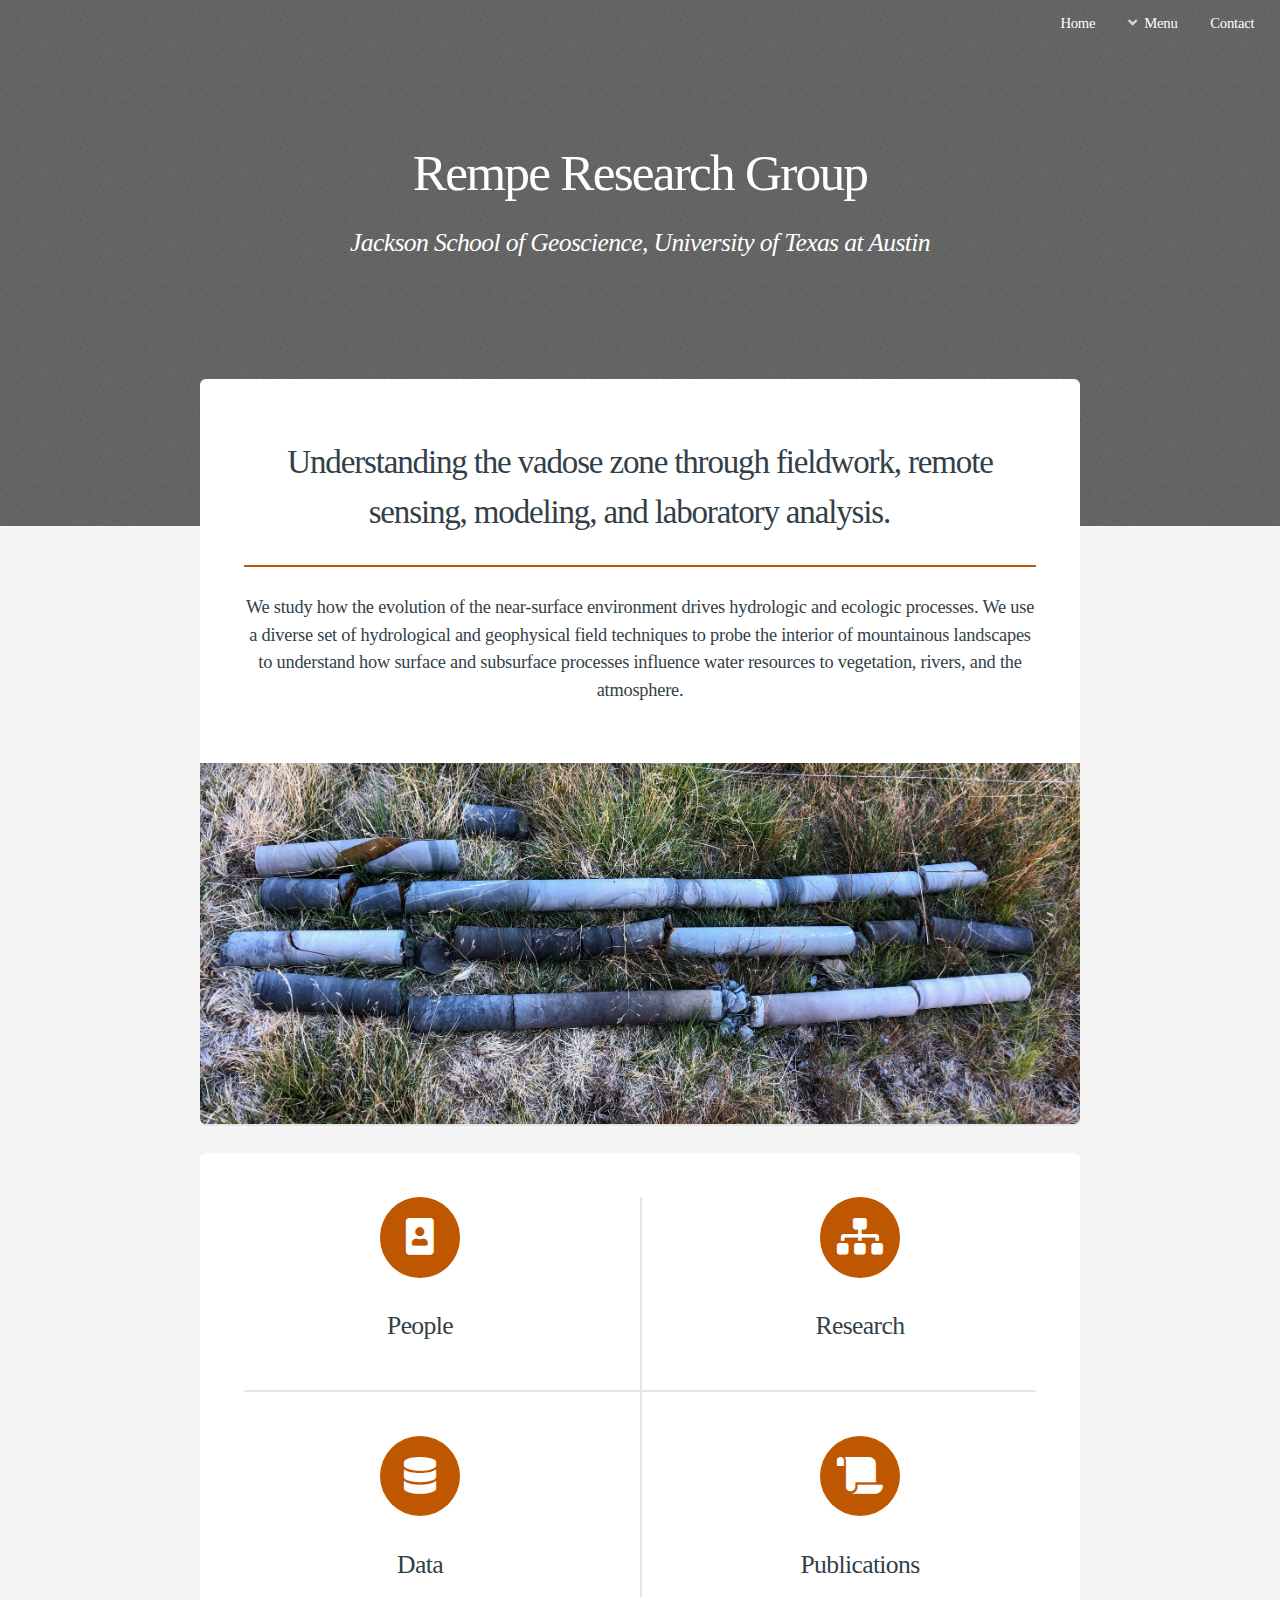
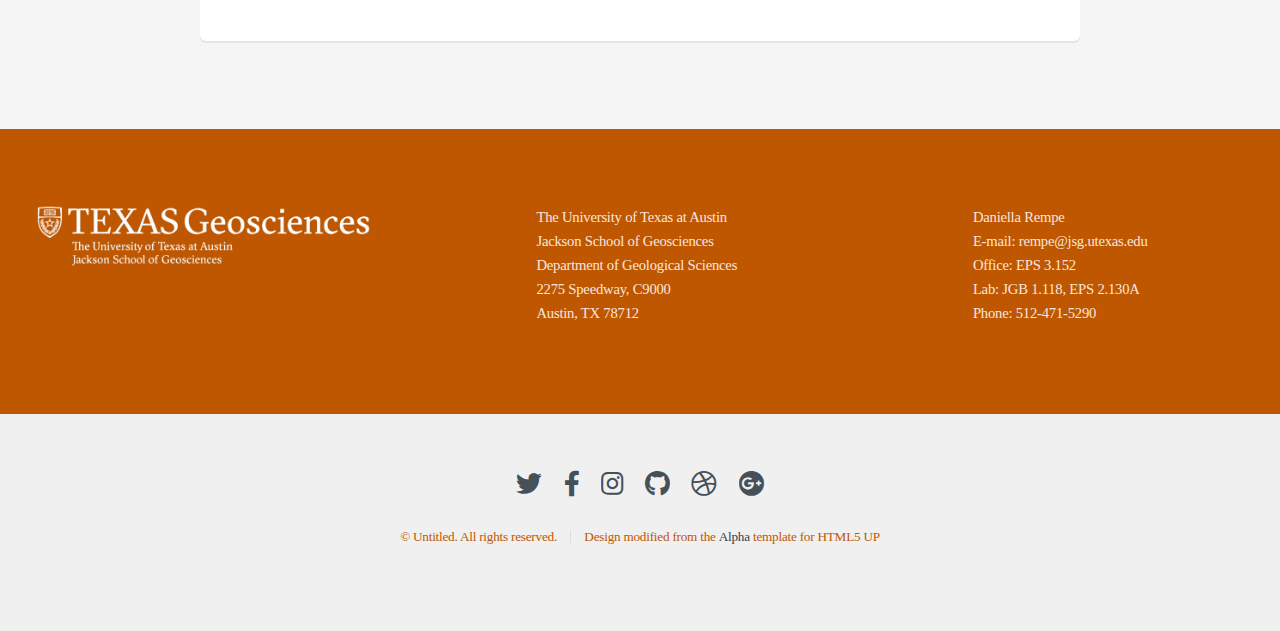
==== index.html @ 33514d08 "clean index page" ====
<!DOCTYPE HTML>
<!--
	Alpha by HTML5 UP
	html5up.net | @ajlkn
	Free for personal and commercial use under the CCA 3.0 license (html5up.net/license)
-->
<html>
	<head>
		<title>Rempe Research Group</title>
		<meta charset="utf-8" />
		<meta name="viewport" content="width=device-width, initial-scale=1, user-scalable=no" />
		<link rel="stylesheet" href="assets/css/main.css" />
		<link rel="icon" type="image/png" href="images/favicon-96x96.png" sizes="96x96">
	</head>
	<body class="landing is-preload">
		<div id="page-wrapper">

			<!-- Header -->
				<header id="header" class="alt">
					<h1><img src = "images/longhorn_Silhouette.svg"/></h1>
					<nav id="nav">
						<ul>
							<li><a href="index.html">Home</a></li>
							<li>
								<a href="#" class="icon solid fa-angle-down">Menu</a>
								<ul>
									<li><a href="people.html">People</a></li>
									<li><a href="publications.html">Publications</a></li>
									<li><a href="elements.html">Data</a></li>
									<li>
										<a href="research.html">Projects</a>
										<ul>
											<li><a href="#">Rock Moisture & Plants</a></li>
											<li><a href="#">CZ Depth</a></li>
											<li><a href="#">Fractured Rock Transport</a></li>
											<li><a href="#">Geophysical Weathering</a></li>
										</ul>
									</li>
								</ul>
							</li>
							<li><a href="#Contact">Contact</a></li>
						</ul>
					</nav>
				</header>

			<!-- Banner -->
				<section id="banner">
					<header>
					<h2>Rempe Research Group</h2>
					<h3><em>Jackson School of Geoscience, University of Texas at Austin </em></h3>
                    </header>
				</section>

			<!-- Main -->
				<section id="main" class="container">

					<section class="box special">
						<header class="major">
							<h2>Understanding the vadose zone through fieldwork, remote sensing, modeling, and laboratory analysis.&nbsp; &nbsp;
							</h2>
							<p>We study how the evolution of the near-surface environment drives hydrologic and ecologic processes. We use a diverse set of hydrological and geophysical field techniques to probe the interior of mountainous landscapes to understand how surface and subsurface processes influence water resources to vegetation, rivers, and the atmosphere.</p>
						</header>
						<span class="image featured"><img src="images/cores.jpeg" alt="" /></span>
					</section>

					<section class="box special features">
						<div class="features-row">
							<section>
								<a href="people.html" class="icon solid major fa-portrait accent2" ><span class="label"></span></a>
								<h3><a  href="people.html">People</a></h3>
							<!-- <p>Click here to find out more about the researchers and students, past and present, who make the Rempe Group what it is.</p> -->
							</section>
							<section>
								<a href="research.html" class="icon solid major fa-sitemap accent2"><span class="label"></span></a>
							  <h3><a href="research.html">Research</a></h3>
								<!-- <p>The Rempe research group focuses on hydrologic processes in the shallow subsurface and 
									their influence on ecology and landscape evolution at a variety of time scales.</p> -->
							</section>
						</div>
					
						
						<div class="features-row">
							<section>
								<a href="" class="icon solid major fa-database accent2"><span class="label"></span></a>
								<h3><a href="">Data</a></h3>
								<p></p>
							</section>
							<section>
								<a href="publications.html" class="icon solid major fa-scroll accent2"><span class="label"></span></a>
								<h3><a href="publications.html">Publications</a></h3>
								<p></p>
							</section>
						</div>
						<!-- 
						<div class="features-row">
							<section>
								<a href="" class="icon solid major fa-ruler accent8"><span class="label"></span></a>
								<h3><a href="">Instruments & Methods</a></h3>
								<p></p>
							</section>
							<section>
								<a href="people.html" class="icon solid major fa-mountain accent8"><span class="label"></span></a>
								<h3><a href="">Field Sites</a></h3>
								<p></p>
							</section>
						</div>
						-->
					</section>


				</section>

			<!-- CTA -->
				<section id="cta"><a name="Contact"></a>
					<div class="row">
						<div class="col-4 col-12-mobilep">
							<span class="image fit"><img src="images/UT_JS_logo.png" alt=""/></span>
						</div>
						<div class="col-4 col-12-mobilep">
							<br>
							<p style="text-align: left; margin-left: 100px">The University of Texas at Austin<br>
								Jackson School of Geosciences<br>
								Department of Geological Sciences <br>
								2275 Speedway, C9000<br>
								Austin, TX 78712</p>
						</div>
						<div class="col-4 col-12-mobilep">
							<br>
							<p style="text-align: left; margin-left: 100px">Daniella Rempe <br>
								E-mail: rempe@jsg.utexas.edu <br>
								Office: EPS 3.152 <br>
								Lab: JGB 1.118, EPS 2.130A <br>
								Phone: 512-471-5290</p>
						</div>
					</div>
				</section>

			<!-- Footer -->
				<footer id="footer">
					<ul class="icons">
						<li><a href="#" class="icon brands fa-twitter"><span class="label">Twitter</span></a></li>
						<li><a href="#" class="icon brands fa-facebook-f"><span class="label">Facebook</span></a></li>
						<li><a href="#" class="icon brands fa-instagram"><span class="label">Instagram</span></a></li>
						<li><a href="https://github.com/water-we-doing" class="icon brands fa-github"><span class="label">Github</span></a></li>
						<li><a href="#" class="icon brands fa-dribbble"><span class="label">Dribbble</span></a></li>
						<li><a href="#" class="icon brands fa-google-plus"><span class="label">Google+</span></a></li>
					</ul>
					<ul class="copyright">
						<li>&copy; Untitled. All rights reserved.</li><li>Design modified from the <strong>Alpha</strong> template for <a href="http://html5up.net">HTML5 UP</a></li>
					</ul>
				</footer>

		</div>

		<!-- Scripts -->
			<script src="assets/js/jquery.min.js"></script>
			<script src="assets/js/jquery.dropotron.min.js"></script>
			<script src="assets/js/jquery.scrollex.min.js"></script>
			<script src="assets/js/browser.min.js"></script>
			<script src="assets/js/breakpoints.min.js"></script>
			<script src="assets/js/util.js"></script>
			<script src="assets/js/main.js"></script>

	</body>
</html>
---- assets/css/main.css ----
@import url("fontawesome-all.min.css");
@import url("https://fonts.googleapis.com/css?family=Source+Sans+Pro:300,400,300italic,400italic");

/*
	Alpha by HTML5 UP
	html5up.net | @ajlkn
	Free for personal and commercial use under the CCA 3.0 license (html5up.net/license)
*/

/* Reset */

/* Based on meyerweb.com/eric/tools/css/reset (v2.0 | 20110126 | License: public domain) */

	html, body, div, span, applet, object,
	iframe, h1, h2, h3, h4, h5, h6, p, blockquote,
	pre, a, abbr, acronym, address, big, cite,
	code, del, dfn, em, img, ins, kbd, q, s, samp,
	small, strike, strong, sub, sup, tt, var, b,
	u, i, center, dl, dt, dd, ol, ul, li, fieldset,
	form, label, legend, table, caption, tbody,
	tfoot, thead, tr, th, td, article, aside,
	canvas, details, embed, figure, figcaption,
	footer, header, hgroup, menu, nav, output, ruby,
	section, summary, time, mark, audio, video {
		margin: 0;
		padding: 0;
		border: 0;
		font-size: 100%;
		font: inherit;
		vertical-align: baseline;
	}

	article, aside, details, figcaption, figure,
	footer, header, hgroup, menu, nav, section {
		display: block;
	}

	body {
		line-height: 1;
	}

	ol, ul {
		list-style: none;
	}

	blockquote, q {
		quotes: none;
	}

		blockquote:before, blockquote:after, q:before, q:after {
			content: '';
			content: none;
		}

	table {
		border-collapse: collapse;
		border-spacing: 0;
	}

	body {
		-webkit-text-size-adjust: none;
	}

	mark {
		background-color: transparent;
		color: inherit;
	}

	input::-moz-focus-inner {
		border: 0;
		padding: 0;
	}

	input, select, textarea {
		-moz-appearance: none;
		-webkit-appearance: none;
		-ms-appearance: none;
		appearance: none;
	}

/* Basic */

	@-ms-viewport {
		width: device-width;
	}

	body {
		-ms-overflow-style: scrollbar;
	}

	@media screen and (max-width: 480px) {

		html, body {
			min-width: 320px;
		}

	}

	html {
		box-sizing: border-box;
	}

	*, *:before, *:after {
		box-sizing: inherit;
	}

	body {
		background: #f5f5f5;
	}

	body, input, select, textarea {
		color: #333f48;
		font-family: 'CharisSIL R';
		font-size: 16pt;
		font-weight: 300;
		line-height: 1.65em;
		letter-spacing: -0.015em;
	}

	a {
		-moz-transition: color 0.2s ease-in-out, border-bottom-color 0.2s ease-in-out;
		-webkit-transition: color 0.2s ease-in-out, border-bottom-color 0.2s ease-in-out;
		-ms-transition: color 0.2s ease-in-out, border-bottom-color 0.2s ease-in-out;
		transition: color 0.2s ease-in-out, border-bottom-color 0.2s ease-in-out;
		color: #BF5700;
		text-decoration: none;
	}

		a:hover {
			border-bottom-color: transparent;
		}

	strong, b {
		color: #333f48;
		font-weight: 400;
	}

	em, i {
		font-style: italic;
	}

	p {
		margin: 0 0 2em 0;
	}
		p

	h1, h2, h3, h4, h5, h6 {
		color: #333f48;
		font-weight: 300;
		line-height: 1em;
		margin: 0 0 0.5em 0;
	}

		h1 a, h2 a, h3 a, h4 a, h5 a, h6 a {
			color: inherit;
			text-decoration: none;
		}

	h2 {
		font-size: 2.25em;
		line-height: 1.5em;
		letter-spacing: -0.035em;
	}

	h3 {
		font-size: 1.75em;
		line-height: 1.5em;
		letter-spacing: -0.025em;
	}

	h4 {
		font-size: 1.1em;
		line-height: 1.5em;
		letter-spacing: 0;
	}

	h5 {
		font-size: 0.9em;
		line-height: 1.5em;
		letter-spacing: 0;
	}

	h6 {
		font-size: 0.7em;
		line-height: 1.5em;
		letter-spacing: 0;
	}

	sub {
		font-size: 0.8em;
		position: relative;
		top: 0.5em;
	}

	sup {
		font-size: 0.8em;
		position: relative;
		top: -0.5em;
	}

	hr {
		border: 0;
		border-bottom: solid 2px #bf5700;
		margin: 2em 0;
	}

		hr.major {
			margin: 3em 0;
		}

	blockquote {
		border-left: solid 4px #e5e5e5;
		font-style: italic;
		margin: 0 0 2em 0;
		padding: 0.5em 0 0.5em 2em;
	}

	pre {
		-webkit-overflow-scrolling: touch;
		background: #f8f8f8;
		border-radius: 6px;
		border: solid 1px #e5e5e5;
		font-family: monospace;
		font-size: 0.9em;
		line-height: 1.75em;
		margin: 0 0 2em 0;
		overflow-x: auto;
		padding: 1em 1.5em;
	}

	code {
		background: #f8f8f8;
		border-radius: 6px;
		border: solid 1px #e5e5e5;
		font-family: monospace;
		font-size: 0.9em;
		margin: 0 0.25em;
		padding: 0.25em 0.65em;
	}

	.biblio {
		padding-left:20px; 
		text-indent: -20px; 
	}

	.align-left {
		text-align: left;
	}

	.align-center {
		text-align: center;
	}

	.align-right {
		text-align: right;
	}

/* Row */

	.row {
		display: flex;
		flex-wrap: wrap;
		box-sizing: border-box;
		align-items: stretch;
	}

		.row > * {
			box-sizing: border-box;
		}

		.row.gtr-uniform > * > :last-child {
			margin-bottom: 0;
		}

		.row.aln-left {
			justify-content: flex-start;
		}

		.row.aln-center {
			justify-content: center;
		}

		.row.aln-right {
			justify-content: flex-end;
		}

		.row.aln-top {
			align-items: flex-start;
		}

		.row.aln-middle {
			align-items: center;
		}

		.row.aln-bottom {
			align-items: flex-end;
		}

		.row > .imp {
			order: -1;
		}

		.row > .col-1 {
			width: 8.33333%;
		}

		.row > .off-1 {
			margin-left: 8.33333%;
		}

		.row > .col-2 {
			width: 16.66667%;
		}

		.row > .off-2 {
			margin-left: 16.66667%;
		}

		.row > .col-3 {
			width: 25%;
		}

		.row > .off-3 {
			margin-left: 25%;
		}

		.row > .col-4 {
			width: 33.33333%;
		}

		.row > .off-4 {
			margin-left: 33.33333%;
		}

		.row > .col-5 {
			width: 41.66667%;
		}

		.row > .off-5 {
			margin-left: 41.66667%;
		}

		.row > .col-6 {
			width: 50%;
		}

		.row > .off-6 {
			margin-left: 50%;
		}

		.row > .col-7 {
			width: 58.33333%;
		}

		.row > .off-7 {
			margin-left: 58.33333%;
		}

		.row > .col-8 {
			width: 66.66667%;
		}

		.row > .off-8 {
			margin-left: 66.66667%;
		}

		.row > .col-9 {
			width: 75%;
		}

		.row > .off-9 {
			margin-left: 75%;
		}

		.row > .col-10 {
			width: 83.33333%;
		}

		.row > .off-10 {
			margin-left: 83.33333%;
		}

		.row > .col-11 {
			width: 91.66667%;
		}

		.row > .off-11 {
			margin-left: 91.66667%;
		}

		.row > .col-12 {
			width: 100%;
		}

		.row > .off-12 {
			margin-left: 100%;
		}

		.row.gtr-0 {
			margin-top: 0;
			margin-left: 0em;
		}

			.row.gtr-0 > * {
				padding: 0 0 0 0em;
			}

			.row.gtr-0.gtr-uniform {
				margin-top: 0em;
			}

				.row.gtr-0.gtr-uniform > * {
					padding-top: 0em;
				}

		.row.gtr-25 {
			margin-top: 0;
			margin-left: -0.5em;
		}

			.row.gtr-25 > * {
				padding: 0 0 0 0.5em;
			}

			.row.gtr-25.gtr-uniform {
				margin-top: -0.5em;
			}

				.row.gtr-25.gtr-uniform > * {
					padding-top: 0.5em;
				}

		.row.gtr-50 {
			margin-top: 0;
			margin-left: -1em;
		}

			.row.gtr-50 > * {
				padding: 0 0 0 1em;
			}

			.row.gtr-50.gtr-uniform {
				margin-top: -1em;
			}

				.row.gtr-50.gtr-uniform > * {
					padding-top: 1em;
				}

		.row {
			margin-top: 0;
			margin-left: -2em;
		}

			.row > * {
				padding: 0 0 0 2em;
			}

			.row.gtr-uniform {
				margin-top: -2em;
			}

				.row.gtr-uniform > * {
					padding-top: 2em;
				}

		.row.gtr-150 {
			margin-top: 0;
			margin-left: -3em;
		}

			.row.gtr-150 > * {
				padding: 0 0 0 3em;
			}

			.row.gtr-150.gtr-uniform {
				margin-top: -3em;
			}

				.row.gtr-150.gtr-uniform > * {
					padding-top: 3em;
				}

		.row.gtr-200 {
			margin-top: 0;
			margin-left: -4em;
		}

			.row.gtr-200 > * {
				padding: 0 0 0 4em;
			}

			.row.gtr-200.gtr-uniform {
				margin-top: -4em;
			}

				.row.gtr-200.gtr-uniform > * {
					padding-top: 4em;
				}

		@media screen and (max-width: 1680px) {

			.row {
				display: flex;
				flex-wrap: wrap;
				box-sizing: border-box;
				align-items: stretch;
			}

				.row > * {
					box-sizing: border-box;
				}

				.row.gtr-uniform > * > :last-child {
					margin-bottom: 0;
				}

				.row.aln-left {
					justify-content: flex-start;
				}

				.row.aln-center {
					justify-content: center;
				}

				.row.aln-right {
					justify-content: flex-end;
				}

				.row.aln-top {
					align-items: flex-start;
				}

				.row.aln-middle {
					align-items: center;
				}

				.row.aln-bottom {
					align-items: flex-end;
				}

				.row > .imp-wide {
					order: -1;
				}

				.row > .col-1-wide {
					width: 8.33333%;
				}

				.row > .off-1-wide {
					margin-left: 8.33333%;
				}

				.row > .col-2-wide {
					width: 16.66667%;
				}

				.row > .off-2-wide {
					margin-left: 16.66667%;
				}

				.row > .col-3-wide {
					width: 25%;
				}

				.row > .off-3-wide {
					margin-left: 25%;
				}

				.row > .col-4-wide {
					width: 33.33333%;
				}

				.row > .off-4-wide {
					margin-left: 33.33333%;
				}

				.row > .col-5-wide {
					width: 41.66667%;
				}

				.row > .off-5-wide {
					margin-left: 41.66667%;
				}

				.row > .col-6-wide {
					width: 50%;
				}

				.row > .off-6-wide {
					margin-left: 50%;
				}

				.row > .col-7-wide {
					width: 58.33333%;
				}

				.row > .off-7-wide {
					margin-left: 58.33333%;
				}

				.row > .col-8-wide {
					width: 66.66667%;
				}

				.row > .off-8-wide {
					margin-left: 66.66667%;
				}

				.row > .col-9-wide {
					width: 75%;
				}

				.row > .off-9-wide {
					margin-left: 75%;
				}

				.row > .col-10-wide {
					width: 83.33333%;
				}

				.row > .off-10-wide {
					margin-left: 83.33333%;
				}

				.row > .col-11-wide {
					width: 91.66667%;
				}

				.row > .off-11-wide {
					margin-left: 91.66667%;
				}

				.row > .col-12-wide {
					width: 100%;
				}

				.row > .off-12-wide {
					margin-left: 100%;
				}

				.row.gtr-0 {
					margin-top: 0;
					margin-left: 0em;
				}

					.row.gtr-0 > * {
						padding: 0 0 0 0em;
					}

					.row.gtr-0.gtr-uniform {
						margin-top: 0em;
					}

						.row.gtr-0.gtr-uniform > * {
							padding-top: 0em;
						}

				.row.gtr-25 {
					margin-top: 0;
					margin-left: -0.5em;
				}

					.row.gtr-25 > * {
						padding: 0 0 0 0.5em;
					}

					.row.gtr-25.gtr-uniform {
						margin-top: -0.5em;
					}

						.row.gtr-25.gtr-uniform > * {
							padding-top: 0.5em;
						}

				.row.gtr-50 {
					margin-top: 0;
					margin-left: -1em;
				}

					.row.gtr-50 > * {
						padding: 0 0 0 1em;
					}

					.row.gtr-50.gtr-uniform {
						margin-top: -1em;
					}

						.row.gtr-50.gtr-uniform > * {
							padding-top: 1em;
						}

				.row {
					margin-top: 0;
					margin-left: -2em;
				}

					.row > * {
						padding: 0 0 0 2em;
					}

					.row.gtr-uniform {
						margin-top: -2em;
					}

						.row.gtr-uniform > * {
							padding-top: 2em;
						}

				.row.gtr-150 {
					margin-top: 0;
					margin-left: -3em;
				}

					.row.gtr-150 > * {
						padding: 0 0 0 3em;
					}

					.row.gtr-150.gtr-uniform {
						margin-top: -3em;
					}

						.row.gtr-150.gtr-uniform > * {
							padding-top: 3em;
						}

				.row.gtr-200 {
					margin-top: 0;
					margin-left: -4em;
				}

					.row.gtr-200 > * {
						padding: 0 0 0 4em;
					}

					.row.gtr-200.gtr-uniform {
						margin-top: -4em;
					}

						.row.gtr-200.gtr-uniform > * {
							padding-top: 4em;
						}

		}

		@media screen and (max-width: 1280px) {

			.row {
				display: flex;
				flex-wrap: wrap;
				box-sizing: border-box;
				align-items: stretch;
			}

				.row > * {
					box-sizing: border-box;
				}

				.row.gtr-uniform > * > :last-child {
					margin-bottom: 0;
				}

				.row.aln-left {
					justify-content: flex-start;
				}

				.row.aln-center {
					justify-content: center;
				}

				.row.aln-right {
					justify-content: flex-end;
				}

				.row.aln-top {
					align-items: flex-start;
				}

				.row.aln-middle {
					align-items: center;
				}

				.row.aln-bottom {
					align-items: flex-end;
				}

				.row > .imp-normal {
					order: -1;
				}

				.row > .col-1-normal {
					width: 8.33333%;
				}

				.row > .off-1-normal {
					margin-left: 8.33333%;
				}

				.row > .col-2-normal {
					width: 16.66667%;
				}

				.row > .off-2-normal {
					margin-left: 16.66667%;
				}

				.row > .col-3-normal {
					width: 25%;
				}

				.row > .off-3-normal {
					margin-left: 25%;
				}

				.row > .col-4-normal {
					width: 33.33333%;
				}

				.row > .off-4-normal {
					margin-left: 33.33333%;
				}

				.row > .col-5-normal {
					width: 41.66667%;
				}

				.row > .off-5-normal {
					margin-left: 41.66667%;
				}

				.row > .col-6-normal {
					width: 50%;
				}

				.row > .off-6-normal {
					margin-left: 50%;
				}

				.row > .col-7-normal {
					width: 58.33333%;
				}

				.row > .off-7-normal {
					margin-left: 58.33333%;
				}

				.row > .col-8-normal {
					width: 66.66667%;
				}

				.row > .off-8-normal {
					margin-left: 66.66667%;
				}

				.row > .col-9-normal {
					width: 75%;
				}

				.row > .off-9-normal {
					margin-left: 75%;
				}

				.row > .col-10-normal {
					width: 83.33333%;
				}

				.row > .off-10-normal {
					margin-left: 83.33333%;
				}

				.row > .col-11-normal {
					width: 91.66667%;
				}

				.row > .off-11-normal {
					margin-left: 91.66667%;
				}

				.row > .col-12-normal {
					width: 100%;
				}

				.row > .off-12-normal {
					margin-left: 100%;
				}

				.row.gtr-0 {
					margin-top: 0;
					margin-left: 0em;
				}

					.row.gtr-0 > * {
						padding: 0 0 0 0em;
					}

					.row.gtr-0.gtr-uniform {
						margin-top: 0em;
					}

						.row.gtr-0.gtr-uniform > * {
							padding-top: 0em;
						}

				.row.gtr-25 {
					margin-top: 0;
					margin-left: -0.5em;
				}

					.row.gtr-25 > * {
						padding: 0 0 0 0.5em;
					}

					.row.gtr-25.gtr-uniform {
						margin-top: -0.5em;
					}

						.row.gtr-25.gtr-uniform > * {
							padding-top: 0.5em;
						}

				.row.gtr-50 {
					margin-top: 0;
					margin-left: -1em;
				}

					.row.gtr-50 > * {
						padding: 0 0 0 1em;
					}

					.row.gtr-50.gtr-uniform {
						margin-top: -1em;
					}

						.row.gtr-50.gtr-uniform > * {
							padding-top: 1em;
						}

				.row {
					margin-top: 0;
					margin-left: -2em;
				}

					.row > * {
						padding: 0 0 0 2em;
					}

					.row.gtr-uniform {
						margin-top: -2em;
					}

						.row.gtr-uniform > * {
							padding-top: 2em;
						}

				.row.gtr-150 {
					margin-top: 0;
					margin-left: -3em;
				}

					.row.gtr-150 > * {
						padding: 0 0 0 3em;
					}

					.row.gtr-150.gtr-uniform {
						margin-top: -3em;
					}

						.row.gtr-150.gtr-uniform > * {
							padding-top: 3em;
						}

				.row.gtr-200 {
					margin-top: 0;
					margin-left: -4em;
				}

					.row.gtr-200 > * {
						padding: 0 0 0 4em;
					}

					.row.gtr-200.gtr-uniform {
						margin-top: -4em;
					}

						.row.gtr-200.gtr-uniform > * {
							padding-top: 4em;
						}

		}

		@media screen and (max-width: 980px) {

			.row {
				display: flex;
				flex-wrap: wrap;
				box-sizing: border-box;
				align-items: stretch;
			}

				.row > * {
					box-sizing: border-box;
				}

				.row.gtr-uniform > * > :last-child {
					margin-bottom: 0;
				}

				.row.aln-left {
					justify-content: flex-start;
				}

				.row.aln-center {
					justify-content: center;
				}

				.row.aln-right {
					justify-content: flex-end;
				}

				.row.aln-top {
					align-items: flex-start;
				}

				.row.aln-middle {
					align-items: center;
				}

				.row.aln-bottom {
					align-items: flex-end;
				}

				.row > .imp-narrow {
					order: -1;
				}

				.row > .col-1-narrow {
					width: 8.33333%;
				}

				.row > .off-1-narrow {
					margin-left: 8.33333%;
				}

				.row > .col-2-narrow {
					width: 16.66667%;
				}

				.row > .off-2-narrow {
					margin-left: 16.66667%;
				}

				.row > .col-3-narrow {
					width: 25%;
				}

				.row > .off-3-narrow {
					margin-left: 25%;
				}

				.row > .col-4-narrow {
					width: 33.33333%;
				}

				.row > .off-4-narrow {
					margin-left: 33.33333%;
				}

				.row > .col-5-narrow {
					width: 41.66667%;
				}

				.row > .off-5-narrow {
					margin-left: 41.66667%;
				}

				.row > .col-6-narrow {
					width: 50%;
				}

				.row > .off-6-narrow {
					margin-left: 50%;
				}

				.row > .col-7-narrow {
					width: 58.33333%;
				}

				.row > .off-7-narrow {
					margin-left: 58.33333%;
				}

				.row > .col-8-narrow {
					width: 66.66667%;
				}

				.row > .off-8-narrow {
					margin-left: 66.66667%;
				}

				.row > .col-9-narrow {
					width: 75%;
				}

				.row > .off-9-narrow {
					margin-left: 75%;
				}

				.row > .col-10-narrow {
					width: 83.33333%;
				}

				.row > .off-10-narrow {
					margin-left: 83.33333%;
				}

				.row > .col-11-narrow {
					width: 91.66667%;
				}

				.row > .off-11-narrow {
					margin-left: 91.66667%;
				}

				.row > .col-12-narrow {
					width: 100%;
				}

				.row > .off-12-narrow {
					margin-left: 100%;
				}

				.row.gtr-0 {
					margin-top: 0;
					margin-left: 0em;
				}

					.row.gtr-0 > * {
						padding: 0 0 0 0em;
					}

					.row.gtr-0.gtr-uniform {
						margin-top: 0em;
					}

						.row.gtr-0.gtr-uniform > * {
							padding-top: 0em;
						}

				.row.gtr-25 {
					margin-top: 0;
					margin-left: -0.5em;
				}

					.row.gtr-25 > * {
						padding: 0 0 0 0.5em;
					}

					.row.gtr-25.gtr-uniform {
						margin-top: -0.5em;
					}

						.row.gtr-25.gtr-uniform > * {
							padding-top: 0.5em;
						}

				.row.gtr-50 {
					margin-top: 0;
					margin-left: -1em;
				}

					.row.gtr-50 > * {
						padding: 0 0 0 1em;
					}

					.row.gtr-50.gtr-uniform {
						margin-top: -1em;
					}

						.row.gtr-50.gtr-uniform > * {
							padding-top: 1em;
						}

				.row {
					margin-top: 0;
					margin-left: -2em;
				}

					.row > * {
						padding: 0 0 0 2em;
					}

					.row.gtr-uniform {
						margin-top: -2em;
					}

						.row.gtr-uniform > * {
							padding-top: 2em;
						}

				.row.gtr-150 {
					margin-top: 0;
					margin-left: -3em;
				}

					.row.gtr-150 > * {
						padding: 0 0 0 3em;
					}

					.row.gtr-150.gtr-uniform {
						margin-top: -3em;
					}

						.row.gtr-150.gtr-uniform > * {
							padding-top: 3em;
						}

				.row.gtr-200 {
					margin-top: 0;
					margin-left: -4em;
				}

					.row.gtr-200 > * {
						padding: 0 0 0 4em;
					}

					.row.gtr-200.gtr-uniform {
						margin-top: -4em;
					}

						.row.gtr-200.gtr-uniform > * {
							padding-top: 4em;
						}

		}

		@media screen and (max-width: 840px) {

			.row {
				display: flex;
				flex-wrap: wrap;
				box-sizing: border-box;
				align-items: stretch;
			}

				.row > * {
					box-sizing: border-box;
				}

				.row.gtr-uniform > * > :last-child {
					margin-bottom: 0;
				}

				.row.aln-left {
					justify-content: flex-start;
				}

				.row.aln-center {
					justify-content: center;
				}

				.row.aln-right {
					justify-content: flex-end;
				}

				.row.aln-top {
					align-items: flex-start;
				}

				.row.aln-middle {
					align-items: center;
				}

				.row.aln-bottom {
					align-items: flex-end;
				}

				.row > .imp-narrower {
					order: -1;
				}

				.row > .col-1-narrower {
					width: 8.33333%;
				}

				.row > .off-1-narrower {
					margin-left: 8.33333%;
				}

				.row > .col-2-narrower {
					width: 16.66667%;
				}

				.row > .off-2-narrower {
					margin-left: 16.66667%;
				}

				.row > .col-3-narrower {
					width: 25%;
				}

				.row > .off-3-narrower {
					margin-left: 25%;
				}

				.row > .col-4-narrower {
					width: 33.33333%;
				}

				.row > .off-4-narrower {
					margin-left: 33.33333%;
				}

				.row > .col-5-narrower {
					width: 41.66667%;
				}

				.row > .off-5-narrower {
					margin-left: 41.66667%;
				}

				.row > .col-6-narrower {
					width: 50%;
				}

				.row > .off-6-narrower {
					margin-left: 50%;
				}

				.row > .col-7-narrower {
					width: 58.33333%;
				}

				.row > .off-7-narrower {
					margin-left: 58.33333%;
				}

				.row > .col-8-narrower {
					width: 66.66667%;
				}

				.row > .off-8-narrower {
					margin-left: 66.66667%;
				}

				.row > .col-9-narrower {
					width: 75%;
				}

				.row > .off-9-narrower {
					margin-left: 75%;
				}

				.row > .col-10-narrower {
					width: 83.33333%;
				}

				.row > .off-10-narrower {
					margin-left: 83.33333%;
				}

				.row > .col-11-narrower {
					width: 91.66667%;
				}

				.row > .off-11-narrower {
					margin-left: 91.66667%;
				}

				.row > .col-12-narrower {
					width: 100%;
				}

				.row > .off-12-narrower {
					margin-left: 100%;
				}

				.row.gtr-0 {
					margin-top: 0;
					margin-left: 0em;
				}

					.row.gtr-0 > * {
						padding: 0 0 0 0em;
					}

					.row.gtr-0.gtr-uniform {
						margin-top: 0em;
					}

						.row.gtr-0.gtr-uniform > * {
							padding-top: 0em;
						}

				.row.gtr-25 {
					margin-top: 0;
					margin-left: -0.5em;
				}

					.row.gtr-25 > * {
						padding: 0 0 0 0.5em;
					}

					.row.gtr-25.gtr-uniform {
						margin-top: -0.5em;
					}

						.row.gtr-25.gtr-uniform > * {
							padding-top: 0.5em;
						}

				.row.gtr-50 {
					margin-top: 0;
					margin-left: -1em;
				}

					.row.gtr-50 > * {
						padding: 0 0 0 1em;
					}

					.row.gtr-50.gtr-uniform {
						margin-top: -1em;
					}

						.row.gtr-50.gtr-uniform > * {
							padding-top: 1em;
						}

				.row {
					margin-top: 0;
					margin-left: -2em;
				}

					.row > * {
						padding: 0 0 0 2em;
					}

					.row.gtr-uniform {
						margin-top: -2em;
					}

						.row.gtr-uniform > * {
							padding-top: 2em;
						}

				.row.gtr-150 {
					margin-top: 0;
					margin-left: -3em;
				}

					.row.gtr-150 > * {
						padding: 0 0 0 3em;
					}

					.row.gtr-150.gtr-uniform {
						margin-top: -3em;
					}

						.row.gtr-150.gtr-uniform > * {
							padding-top: 3em;
						}

				.row.gtr-200 {
					margin-top: 0;
					margin-left: -4em;
				}

					.row.gtr-200 > * {
						padding: 0 0 0 4em;
					}

					.row.gtr-200.gtr-uniform {
						margin-top: -4em;
					}

						.row.gtr-200.gtr-uniform > * {
							padding-top: 4em;
						}

		}

		@media screen and (max-width: 736px) {

			.row {
				display: flex;
				flex-wrap: wrap;
				box-sizing: border-box;
				align-items: stretch;
			}

				.row > * {
					box-sizing: border-box;
				}

				.row.gtr-uniform > * > :last-child {
					margin-bottom: 0;
				}

				.row.aln-left {
					justify-content: flex-start;
				}

				.row.aln-center {
					justify-content: center;
				}

				.row.aln-right {
					justify-content: flex-end;
				}

				.row.aln-top {
					align-items: flex-start;
				}

				.row.aln-middle {
					align-items: center;
				}

				.row.aln-bottom {
					align-items: flex-end;
				}

				.row > .imp-mobile {
					order: -1;
				}

				.row > .col-1-mobile {
					width: 8.33333%;
				}

				.row > .off-1-mobile {
					margin-left: 8.33333%;
				}

				.row > .col-2-mobile {
					width: 16.66667%;
				}

				.row > .off-2-mobile {
					margin-left: 16.66667%;
				}

				.row > .col-3-mobile {
					width: 25%;
				}

				.row > .off-3-mobile {
					margin-left: 25%;
				}

				.row > .col-4-mobile {
					width: 33.33333%;
				}

				.row > .off-4-mobile {
					margin-left: 33.33333%;
				}

				.row > .col-5-mobile {
					width: 41.66667%;
				}

				.row > .off-5-mobile {
					margin-left: 41.66667%;
				}

				.row > .col-6-mobile {
					width: 50%;
				}

				.row > .off-6-mobile {
					margin-left: 50%;
				}

				.row > .col-7-mobile {
					width: 58.33333%;
				}

				.row > .off-7-mobile {
					margin-left: 58.33333%;
				}

				.row > .col-8-mobile {
					width: 66.66667%;
				}

				.row > .off-8-mobile {
					margin-left: 66.66667%;
				}

				.row > .col-9-mobile {
					width: 75%;
				}

				.row > .off-9-mobile {
					margin-left: 75%;
				}

				.row > .col-10-mobile {
					width: 83.33333%;
				}

				.row > .off-10-mobile {
					margin-left: 83.33333%;
				}

				.row > .col-11-mobile {
					width: 91.66667%;
				}

				.row > .off-11-mobile {
					margin-left: 91.66667%;
				}

				.row > .col-12-mobile {
					width: 100%;
				}

				.row > .off-12-mobile {
					margin-left: 100%;
				}

				.row.gtr-0 {
					margin-top: 0;
					margin-left: 0em;
				}

					.row.gtr-0 > * {
						padding: 0 0 0 0em;
					}

					.row.gtr-0.gtr-uniform {
						margin-top: 0em;
					}

						.row.gtr-0.gtr-uniform > * {
							padding-top: 0em;
						}

				.row.gtr-25 {
					margin-top: 0;
					margin-left: -0.5em;
				}

					.row.gtr-25 > * {
						padding: 0 0 0 0.5em;
					}

					.row.gtr-25.gtr-uniform {
						margin-top: -0.5em;
					}

						.row.gtr-25.gtr-uniform > * {
							padding-top: 0.5em;
						}

				.row.gtr-50 {
					margin-top: 0;
					margin-left: -1em;
				}

					.row.gtr-50 > * {
						padding: 0 0 0 1em;
					}

					.row.gtr-50.gtr-uniform {
						margin-top: -1em;
					}

						.row.gtr-50.gtr-uniform > * {
							padding-top: 1em;
						}

				.row {
					margin-top: 0;
					margin-left: -2em;
				}

					.row > * {
						padding: 0 0 0 2em;
					}

					.row.gtr-uniform {
						margin-top: -2em;
					}

						.row.gtr-uniform > * {
							padding-top: 2em;
						}

				.row.gtr-150 {
					margin-top: 0;
					margin-left: -3em;
				}

					.row.gtr-150 > * {
						padding: 0 0 0 3em;
					}

					.row.gtr-150.gtr-uniform {
						margin-top: -3em;
					}

						.row.gtr-150.gtr-uniform > * {
							padding-top: 3em;
						}

				.row.gtr-200 {
					margin-top: 0;
					margin-left: -4em;
				}

					.row.gtr-200 > * {
						padding: 0 0 0 4em;
					}

					.row.gtr-200.gtr-uniform {
						margin-top: -4em;
					}

						.row.gtr-200.gtr-uniform > * {
							padding-top: 4em;
						}

		}

		@media screen and (max-width: 480px) {

			.row {
				display: flex;
				flex-wrap: wrap;
				box-sizing: border-box;
				align-items: stretch;
			}

				.row > * {
					box-sizing: border-box;
				}

				.row.gtr-uniform > * > :last-child {
					margin-bottom: 0;
				}

				.row.aln-left {
					justify-content: flex-start;
				}

				.row.aln-center {
					justify-content: center;
				}

				.row.aln-right {
					justify-content: flex-end;
				}

				.row.aln-top {
					align-items: flex-start;
				}

				.row.aln-middle {
					align-items: center;
				}

				.row.aln-bottom {
					align-items: flex-end;
				}

				.row > .imp-mobilep {
					order: -1;
				}

				.row > .col-1-mobilep {
					width: 8.33333%;
				}

				.row > .off-1-mobilep {
					margin-left: 8.33333%;
				}

				.row > .col-2-mobilep {
					width: 16.66667%;
				}

				.row > .off-2-mobilep {
					margin-left: 16.66667%;
				}

				.row > .col-3-mobilep {
					width: 25%;
				}

				.row > .off-3-mobilep {
					margin-left: 25%;
				}

				.row > .col-4-mobilep {
					width: 33.33333%;
				}

				.row > .off-4-mobilep {
					margin-left: 33.33333%;
				}

				.row > .col-5-mobilep {
					width: 41.66667%;
				}

				.row > .off-5-mobilep {
					margin-left: 41.66667%;
				}

				.row > .col-6-mobilep {
					width: 50%;
				}

				.row > .off-6-mobilep {
					margin-left: 50%;
				}

				.row > .col-7-mobilep {
					width: 58.33333%;
				}

				.row > .off-7-mobilep {
					margin-left: 58.33333%;
				}

				.row > .col-8-mobilep {
					width: 66.66667%;
				}

				.row > .off-8-mobilep {
					margin-left: 66.66667%;
				}

				.row > .col-9-mobilep {
					width: 75%;
				}

				.row > .off-9-mobilep {
					margin-left: 75%;
				}

				.row > .col-10-mobilep {
					width: 83.33333%;
				}

				.row > .off-10-mobilep {
					margin-left: 83.33333%;
				}

				.row > .col-11-mobilep {
					width: 91.66667%;
				}

				.row > .off-11-mobilep {
					margin-left: 91.66667%;
				}

				.row > .col-12-mobilep {
					width: 100%;
				}

				.row > .off-12-mobilep {
					margin-left: 100%;
				}

				.row.gtr-0 {
					margin-top: 0;
					margin-left: 0em;
				}

					.row.gtr-0 > * {
						padding: 0 0 0 0em;
					}

					.row.gtr-0.gtr-uniform {
						margin-top: 0em;
					}

						.row.gtr-0.gtr-uniform > * {
							padding-top: 0em;
						}

				.row.gtr-25 {
					margin-top: 0;
					margin-left: -0.5em;
				}

					.row.gtr-25 > * {
						padding: 0 0 0 0.5em;
					}

					.row.gtr-25.gtr-uniform {
						margin-top: -0.5em;
					}

						.row.gtr-25.gtr-uniform > * {
							padding-top: 0.5em;
						}

				.row.gtr-50 {
					margin-top: 0;
					margin-left: -1em;
				}

					.row.gtr-50 > * {
						padding: 0 0 0 1em;
					}

					.row.gtr-50.gtr-uniform {
						margin-top: -1em;
					}

						.row.gtr-50.gtr-uniform > * {
							padding-top: 1em;
						}

				.row {
					margin-top: 0;
					margin-left: -2em;
				}

					.row > * {
						padding: 0 0 0 2em;
					}

					.row.gtr-uniform {
						margin-top: -2em;
					}

						.row.gtr-uniform > * {
							padding-top: 2em;
						}

				.row.gtr-150 {
					margin-top: 0;
					margin-left: -3em;
				}

					.row.gtr-150 > * {
						padding: 0 0 0 3em;
					}

					.row.gtr-150.gtr-uniform {
						margin-top: -3em;
					}

						.row.gtr-150.gtr-uniform > * {
							padding-top: 3em;
						}

				.row.gtr-200 {
					margin-top: 0;
					margin-left: -4em;
				}

					.row.gtr-200 > * {
						padding: 0 0 0 4em;
					}

					.row.gtr-200.gtr-uniform {
						margin-top: -4em;
					}

						.row.gtr-200.gtr-uniform > * {
							padding-top: 4em;
						}

		}

/* Container */

	.container {
		margin: 0 auto;
		max-width: calc(100% - 5em);
		width: 60em;
	}

		.container.xsmall {
			width: 15em;
		}

		.container.small {
			width: 30em;
		}

		.container.medium {
			width: 45em;
		}

		.container.large {
			width: 75em;
		}

		.container.xlarge {
			width: 90em;
		}

		.container.max {
			width: 100%;
		}

		@media screen and (max-width: 840px) {

			.container {
				width: 100% !important;
			}

		}

		@media screen and (max-width: 736px) {

			.container {
				max-width: 100%;
			}

		}

/* Section/Article */

	section.special, article.special {
		text-align: center;
	}

	header p {
		color: #d6d2c4;
		position: relative;
		margin: 0 0 1.5em 0;
		font-style: italic;
	}

	header h2 + p {
		font-size: 1.25em;
		margin-top: -1em;
		line-height: 1.5em;
	}

	header h3 + p {
		font-size: 1.1em;
		margin-top: -0.85em;
		line-height: 1.5em;
	}

	header h4 + p,
	header h5 + p,
	header h6 + p {
		font-size: 0.8em;
		margin-top: -0.5em;
		line-height: 1.5em;
	}

	header.major {
		padding: 1em 0;
		text-align: center;
	}

		header.major h2 {
			margin: 0;
		}

		header.major p {
			display: inline-block;
			border-top: solid 2px #bf5700;
			color: #333f48;
			margin: 1.5em 0 0 0;
			padding: 1.5em 0 0 0;
			font-style: normal;
		}

/* Form */

	form {
		margin: 0 0 2em 0;
	}

	label {
		color: #646464;
		display: block;
		font-size: 0.9em;
		font-weight: 300;
		margin: 0 0 1em 0;
	}

	input[type="text"],
	input[type="password"],
	input[type="email"],
	select,
	textarea {
		-moz-appearance: none;
		-webkit-appearance: none;
		-ms-appearance: none;
		appearance: none;
		background-color: #f8f8f8;
		border-radius: 6px;
		border: solid 1px #e5e5e5;
		color: inherit;
		display: block;
		outline: 0;
		padding: 0 1em;
		text-decoration: none;
		width: 100%;
	}

		input[type="text"]:invalid,
		input[type="password"]:invalid,
		input[type="email"]:invalid,
		select:invalid,
		textarea:invalid {
			box-shadow: none;
		}

		input[type="text"]:focus,
		input[type="password"]:focus,
		input[type="email"]:focus,
		select:focus,
		textarea:focus {
			border-color: #BF5700;
			box-shadow: 0 0 0 2px #BF5700;
		}

	select {
		background-image: url("data:image/svg+xml;charset=utf8,%3Csvg xmlns='http://www.w3.org/2000/svg' width='40' height='40' preserveAspectRatio='none' viewBox='0 0 40 40'%3E%3Cpath d='M9.4,12.3l10.4,10.4l10.4-10.4c0.2-0.2,0.5-0.4,0.9-0.4c0.3,0,0.6,0.1,0.9,0.4l3.3,3.3c0.2,0.2,0.4,0.5,0.4,0.9 c0,0.4-0.1,0.6-0.4,0.9L20.7,31.9c-0.2,0.2-0.5,0.4-0.9,0.4c-0.3,0-0.6-0.1-0.9-0.4L4.3,17.3c-0.2-0.2-0.4-0.5-0.4-0.9 c0-0.4,0.1-0.6,0.4-0.9l3.3-3.3c0.2-0.2,0.5-0.4,0.9-0.4S9.1,12.1,9.4,12.3z' fill='%23e5e5e5' /%3E%3C/svg%3E");
		background-size: 1.25em;
		background-repeat: no-repeat;
		background-position: calc(100% - 1em) center;
		height: 3em;
		padding-right: 3em;
		text-overflow: ellipsis;
	}

		select option {
			color: #333f48;
			background-color: #f5f5f5;
		}

		select:focus::-ms-value {
			background-color: transparent;
		}

		select::-ms-expand {
			display: none;
		}

	input[type="text"],
	input[type="password"],
	input[type="email"],
	select {
		height: 3em;
	}

	textarea {
		padding: 0.75em 1em;
	}

	input[type="checkbox"],
	input[type="radio"] {
		-moz-appearance: none;
		-webkit-appearance: none;
		-ms-appearance: none;
		appearance: none;
		display: block;
		float: left;
		margin-right: -2em;
		opacity: 0;
		width: 1em;
		z-index: -1;
	}

		input[type="checkbox"] + label,
		input[type="radio"] + label {
			text-decoration: none;
			color: #333f48;
			cursor: pointer;
			display: inline-block;
			font-size: 1em;
			font-weight: 300;
			padding-left: 2.55em;
			padding-right: 0.75em;
			position: relative;
		}

			input[type="checkbox"] + label:before,
			input[type="radio"] + label:before {
				-moz-osx-font-smoothing: grayscale;
				-webkit-font-smoothing: antialiased;
				display: inline-block;
				font-style: normal;
				font-variant: normal;
				text-rendering: auto;
				line-height: 1;
				text-transform: none !important;
				font-family: 'Font Awesome 5 Free';
				font-weight: 900;
			}

			input[type="checkbox"] + label:before,
			input[type="radio"] + label:before {
				background: #f8f8f8;
				border-radius: 6px;
				border: solid 1px #e5e5e5;
				content: '';
				display: inline-block;
				font-size: 0.8em;
				height: 2.25em;
				left: 0;
				line-height: 2.25em;
				position: absolute;
				text-align: center;
				top: 0;
				width: 2.25em;
			}

		input[type="checkbox"]:checked + label:before,
		input[type="radio"]:checked + label:before {
			background: #666;
			border-color: #666;
			color: #ffffff;
			content: '\f00c';
		}

		input[type="checkbox"]:focus + label:before,
		input[type="radio"]:focus + label:before {
			border-color: #BF5700;
			box-shadow: 0 0 0 1px #BF5700;
		}

	input[type="checkbox"] + label:before {
		border-radius: 6px;
	}

	input[type="radio"] + label:before {
		border-radius: 100%;
	}

	::-webkit-input-placeholder {
		color: #999 !important;
		opacity: 1.0;
	}

	:-moz-placeholder {
		color: #999 !important;
		opacity: 1.0;
	}

	::-moz-placeholder {
		color: #999 !important;
		opacity: 1.0;
	}

	:-ms-input-placeholder {
		color: #999 !important;
		opacity: 1.0;
	}

/* Box */

	.box {
		background: #fff;
		border-radius: 6px;
		box-shadow: 0 2px 0 0 #e5e5e5;
		margin: 0 0 2em 0;
		padding: 3em;
	}

		.box > :last-child {
			margin-bottom: 0;
		}

		.box.alt {
			background: none !important;
			border-radius: 0 !important;
			box-shadow: none !important;
			margin: 0 0 2em 0;
			padding: 0 !important;
		}

		.box.features .features-row {
			border-top: solid 2px #e5e5e5;
			position: relative;
		}

			.box.features .features-row:after {
				clear: both;
				content: '';
				display: block;
			}

			.box.features .features-row section {
				float: left;
				padding: 3em;
				width: 50%;
			}

				.box.features .features-row section :last-child {
					margin-bottom: 0;
				}

				.box.features .features-row section:nth-child(2n) {
					padding-right: 0;
				}

					.box.features .features-row section:nth-child(2n):before {
						background: #e5e5e5;
						content: '';
						display: block;
						height: 100%;
						margin-left: -3em;
						position: absolute;
						top: 0;
						width: 2px;
					}

				.box.features .features-row section:nth-child(2n-1) {
					padding-left: 0;
				}

			.box.features .features-row:first-child {
				border-top: 0;
			}

				.box.features .features-row:first-child section {
					padding-top: 0;
				}

			.box.features .features-row:last-child {
				padding-bottom: 0;
			}

				.box.features .features-row:last-child section {
					padding-bottom: 0;
				}

		.box.special {
			text-align: center;
		}

		.box .image.featured {
			border-radius: 0;
			display: block;
			margin: 3em 0 3em -3em;
			position: relative;
			width: calc(100% + 6em);
		}

			.box .image.featured img {
				border-radius: 0;
				display: block;
				width: 100%;
			}

			.box .image.featured:first-child {
				border-radius: 6px 6px 0 0;
				margin-bottom: 3em;
				margin-top: -3em;
			}

				.box .image.featured:first-child img {
					border-radius: 6px 6px 0 0;
				}

			.box .image.featured:last-child {
				border-radius: 0 0 6px 6px;
				margin-bottom: -3em;
				margin-top: 3em;
			}

				.box .image.featured:last-child img {
					border-radius: 0 0 6px 6px;
				}

/* Icon */

	.icon {
		text-decoration: none;
		border-bottom: none;
		position: relative;
	}

		.icon:before {
			-moz-osx-font-smoothing: grayscale;
			-webkit-font-smoothing: antialiased;
			display: inline-block;
			font-style: normal;
			font-variant: normal;
			text-rendering: auto;
			line-height: 1;
			text-transform: none !important;
			font-family: 'Font Awesome 5 Free';
			font-weight: 400;
		}

		.icon > .label {
			display: none;
		}

		.icon:before {
			line-height: inherit;
		}

		.icon.solid:before {
			font-weight: 900;
		}

		.icon.brands:before {
			font-family: 'Font Awesome 5 Brands';
		}

		.icon.major {
			background: #333f48;
			border-radius: 100%;
			color: #ffffff;
			cursor: default;
			display: inline-block;
			height: 5.5em;
			line-height: 5.5em;
			margin: 0 0 2em 0;
			width: 5.5em;
		}

			.icon.major:before {
				font-size: 2.5em;
			}

			.icon.major:hover {
				opacity: 0.5;
			}

			.icon.major.accent1 {
				background: #333f48;
				color: #ffffff;
			}

			.icon.major.accent2 {
				background: #bf5700;
				color: #ffffff;
			}

			.icon.major.accent3 {
				background: #f8971f;
				color: #ffffff;
			}

			.icon.major.accent4 {
				background: #ffd600;
				color: #ffffff;
			}

			.icon.major.accent5 {
				background: #a6cd57;
				color: #ffffff;
			}

			.icon.major.accent6 {
				background: #579d42;
				color: #ffffff;
			}

			.icon.major.accent7 {
				background: #00a9b7;
				color: #ffffff;
			}

			.icon.major.accent8 {
				background: #005f86;
				color: #ffffff;
			}

			.icon.major.accent9 {
				background: #9cadb7;
				color: #ffffff;
			}

			.icon.major.accent10 {
				background: #d6d2c4;
				color: #ffffff;
			}

/* Image */

	.image {
		border-radius: 6px;
		border: 0;
		display: inline-block;
		position: relative;
	}

		.image img {
			border-radius: 6px;
			display: block;
		}

		.image.left {
			float: left;
			padding: 0 1.5em 1em 0;
			top: 0.25em;
		}

		.image.right {
			float: right;
			padding: 0 0 1em 1.5em;
			top: 0.25em;
		}

		.image.fit {
			display: block;
			margin: 0 0 2em 0;
			width: 100%;
		}

			.image.fit img {
				display: block;
				width: 100%;
			}

/* List */

	ol {
		list-style: decimal;
		margin: 0 0 2em 0;
		padding-left: 1.25em;
	}

		ol li {
			padding-left: 0.25em;
		}

	ul {
		list-style: disc;
		margin: 0 0 2em 0;
		padding-left: 1em;
	}

		ul li {
			padding-left: 0.5em;
		}

		ul.alt {
			list-style: none;
			padding-left: 0;
		}

			ul.alt li {
				border-top: solid 1px #e5e5e5;
				padding: 0.5em 0;
			}

				ul.alt li:first-child {
					border-top: 0;
					padding-top: 0;
				}

		ul.icons {
			cursor: default;
			list-style: none;
			padding-left: 0;
		}

			ul.icons li {
				display: inline-block;
				padding: 0 1.25em 0 0;
			}

				ul.icons li:last-child {
					padding-right: 0;
				}

				ul.icons li .icon {
					color: inherit;
				}

					ul.icons li .icon:before {
						font-size: 1.75em;
					}

	dl {
		margin: 0 0 2em 0;
	}

/* Actions */

	ul.actions {
		display: -moz-flex;
		display: -webkit-flex;
		display: -ms-flex;
		display: flex;
		cursor: default;
		list-style: none;
		margin-left: -1em;
		padding-left: 0;
	}

		ul.actions li {
			padding: 0 0 0 1em;
			vertical-align: middle;
		}

		ul.actions.special {
			-moz-justify-content: center;
			-webkit-justify-content: center;
			-ms-justify-content: center;
			justify-content: center;
			width: 100%;
			margin-left: 0;
		}

			ul.actions.special li:first-child {
				padding-left: 0;
			}

		ul.actions.stacked {
			-moz-flex-direction: column;
			-webkit-flex-direction: column;
			-ms-flex-direction: column;
			flex-direction: column;
			margin-left: 0;
		}

			ul.actions.stacked li {
				padding: 1.3em 0 0 0;
			}

				ul.actions.stacked li:first-child {
					padding-top: 0;
				}

		ul.actions.fit {
			width: calc(100% + 1em);
		}

			ul.actions.fit li {
				-moz-flex-grow: 1;
				-webkit-flex-grow: 1;
				-ms-flex-grow: 1;
				flex-grow: 1;
				-moz-flex-shrink: 1;
				-webkit-flex-shrink: 1;
				-ms-flex-shrink: 1;
				flex-shrink: 1;
				width: 100%;
			}

				ul.actions.fit li > * {
					width: 100%;
				}

			ul.actions.fit.stacked {
				width: 100%;
			}

		@media screen and (max-width: 480px) {

			ul.actions:not(.fixed) {
				-moz-flex-direction: column;
				-webkit-flex-direction: column;
				-ms-flex-direction: column;
				flex-direction: column;
				margin-left: 0;
				width: 100% !important;
			}

				ul.actions:not(.fixed) li {
					-moz-flex-grow: 1;
					-webkit-flex-grow: 1;
					-ms-flex-grow: 1;
					flex-grow: 1;
					-moz-flex-shrink: 1;
					-webkit-flex-shrink: 1;
					-ms-flex-shrink: 1;
					flex-shrink: 1;
					padding: 1em 0 0 0;
					text-align: center;
					width: 100%;
				}

					ul.actions:not(.fixed) li > * {
						width: 100%;
					}

					ul.actions:not(.fixed) li:first-child {
						padding-top: 0;
					}

					ul.actions:not(.fixed) li input[type="submit"],
					ul.actions:not(.fixed) li input[type="reset"],
					ul.actions:not(.fixed) li input[type="button"],
					ul.actions:not(.fixed) li button,
					ul.actions:not(.fixed) li .button {
						width: 100%;
					}

						ul.actions:not(.fixed) li input[type="submit"].icon:before,
						ul.actions:not(.fixed) li input[type="reset"].icon:before,
						ul.actions:not(.fixed) li input[type="button"].icon:before,
						ul.actions:not(.fixed) li button.icon:before,
						ul.actions:not(.fixed) li .button.icon:before {
							margin-left: -0.5em;
						}

		}

/* Table */

	.table-wrapper {
		-webkit-overflow-scrolling: touch;
		overflow-x: auto;
	}

	table {
		margin: 0 0 2em 0;
		width: 100%;
	}

		table tbody tr {
			border: solid 1px #e5e5e5;
			border-left: 0;
			border-right: 0;
		}

			table tbody tr:nth-child(2n + 1) {
				background-color: #f8f8f8;
			}

		table td {
			padding: 0.75em 0.75em;
		}

		table th {
			color: #646464;
			font-size: 0.9em;
			font-weight: 300;
			padding: 0 0.75em 0.75em 0.75em;
			text-align: left;
		}

		table thead {
			border-bottom: solid 2px #e5e5e5;
		}

		table tfoot {
			border-top: solid 2px #e5e5e5;
		}

		table.alt {
			border-collapse: separate;
		}

			table.alt tbody tr td {
				border: solid 1px #e5e5e5;
				border-left-width: 0;
				border-top-width: 0;
			}

				table.alt tbody tr td:first-child {
					border-left-width: 1px;
				}

			table.alt tbody tr:first-child td {
				border-top-width: 1px;
			}

			table.alt thead {
				border-bottom: 0;
			}

			table.alt tfoot {
				border-top: 0;
			}

/* Button */

	input[type="submit"],
	input[type="reset"],
	input[type="button"],
	.button {
		-moz-appearance: none;
		-webkit-appearance: none;
		-ms-appearance: none;
		appearance: none;
		-moz-transition: background-color 0.2s ease-in-out, color 0.2s ease-in-out;
		-webkit-transition: background-color 0.2s ease-in-out, color 0.2s ease-in-out;
		-ms-transition: background-color 0.2s ease-in-out, color 0.2s ease-in-out;
		transition: background-color 0.2s ease-in-out, color 0.2s ease-in-out;
		background-color: #666;
		border-radius: 6px;
		border: 0;
		color: #ffffff;
		cursor: pointer;
		display: inline-block;
		font-weight: 400;
		height: 3em;
		line-height: 3em;
		padding: 0 2em;
		text-align: center;
		text-decoration: none;
		white-space: nowrap;
	}

		input[type="submit"]:hover,
		input[type="reset"]:hover,
		input[type="button"]:hover,
		.button:hover {
			background-color: #BF5700;
		}

		input[type="submit"]:active,
		input[type="reset"]:active,
		input[type="button"]:active,
		.button:active {
			background-color: #BF5700;
		}

		input[type="submit"].icon,
		input[type="reset"].icon,
		input[type="button"].icon,
		.button.icon {
			padding-left: 1.35em;
		}

			input[type="submit"].icon:before,
			input[type="reset"].icon:before,
			input[type="button"].icon:before,
			.button.icon:before {
				margin-right: 0.5em;
			}

		input[type="submit"].fit,
		input[type="reset"].fit,
		input[type="button"].fit,
		.button.fit {
			width: 100%;
		}

		input[type="submit"].small,
		input[type="reset"].small,
		input[type="button"].small,
		.button.small {
			font-size: 0.8em;
			height: 2.7em;
			line-height: 2.7em;
		}

		input[type="submit"].large,
		input[type="reset"].large,
		input[type="button"].large,
		.button.large {
			font-size: 1.25em;
			height: 2.7em;
			line-height: 2.7em;
		}

		input[type="submit"].alt,
		input[type="reset"].alt,
		input[type="button"].alt,
		.button.alt {
			background-color: transparent;
			box-shadow: inset 0 0 0 2px #e5e5e5;
			color: #333f48;
		}

			input[type="submit"].alt:hover,
			input[type="reset"].alt:hover,
			input[type="button"].alt:hover,
			.button.alt:hover {
				background-color: #BF5700;
				color: white;
			}

			input[type="submit"].alt:active,
			input[type="reset"].alt:active,
			input[type="button"].alt:active,
			.button.alt:active {
				background-color: #f0f0f0;
			}

			input[type="submit"].alt.icon:before,
			input[type="reset"].alt.icon:before,
			input[type="button"].alt.icon:before,
			.button.alt.icon:before {
				color: #333f48;
			}

		input[type="submit"].primary,
		input[type="reset"].primary,
		input[type="button"].primary,
		.button.primary {
			background-color: #BF5700;
			color: #ffffff !important;
		}

			input[type="submit"].primary:hover,
			input[type="reset"].primary:hover,
			input[type="button"].primary:hover,
			.button.primary:hover {
				background-color: #BF5700;
			}

			input[type="submit"].primary:active,
			input[type="reset"].primary:active,
			input[type="button"].primary:active,
			.button.primary:active {
				background-color: #e4886a;
			}

		input[type="submit"].disabled, input[type="submit"]:disabled,
		input[type="reset"].disabled,
		input[type="reset"]:disabled,
		input[type="button"].disabled,
		input[type="button"]:disabled,
		.button.disabled,
		.button:disabled {
			background-color: #333f48 !important;
			box-shadow: inset 0 -0.15em 0 0 rgba(0, 0, 0, 0.15);
			color: #f5f5f5 !important;
			cursor: default;
			opacity: 0.25;
		}

/* Header */

	#page-wrapper {
		padding-top: 3em;
	}

	body.landing #page-wrapper {
		padding-top: 0;
	}

	@-moz-keyframes reveal-header {
		0% {
			top: -5em;
		}

		100% {
			top: 0;
		}
	}

	@-webkit-keyframes reveal-header {
		0% {
			top: -5em;
		}

		100% {
			top: 0;
		}
	}

	@-ms-keyframes reveal-header {
		0% {
			top: -5em;
		}

		100% {
			top: 0;
		}
	}

	@keyframes reveal-header {
		0% {
			top: -5em;
		}

		100% {
			top: 0;
		}
	}

	#header {
		background: #444;
		color: #bbb;
		cursor: default;
		height: 3.25em;
		left: 0;
		line-height: 3.25em;
		position: fixed;
		top: 0;
		width: 100%;
		z-index: 10000;
	}

		#header h1 {
			color: inherit;
			height: inherit;
			left: 1.25em;
			line-height: inherit;
			margin: 0;
			padding: 0;
			position: absolute;
			top: 0;
		}

			#header h1 a {
				color: #fff;
				font-weight: 400;
				border: 0;
			}

		#header nav {
			height: inherit;
			line-height: inherit;
			position: absolute;
			right: 0.75em;
			top: 0;
			vertical-align: middle;
		}

			#header nav > ul {
				list-style: none;
				margin: 0;
				padding-left: 0;
			}

				#header nav > ul > li {
					display: inline-block;
					padding-left: 0;
				}

					#header nav > ul > li > ul {
						display: none;
					}

					#header nav > ul > li a {
						display: inline-block;
						height: 2em;
						line-height: 1.95em;
						padding: 0 1em;
						border-radius: 6px;
					}

					#header nav > ul > li a:not(.button) {
						color: #fff;
						display: inline-block;
						text-decoration: none;
						border: 0;
					}

						#header nav > ul > li a:not(.button).icon:before {
							color: #999;
							margin-right: 0.5em;
						}

					#header nav > ul > li:first-child {
						margin-left: 0;
					}

					#header nav > ul > li.active a:not(.button) {
						background-color: rgba(153, 153, 153, 0.25);
					}

					#header nav > ul > li .button {
						margin: 0 0 0 0.5em;
						position: relative;
					}

		#header input[type="submit"],
		#header input[type="reset"],
		#header input[type="button"],
		#header .button {
			background-color: transparent;
			box-shadow: inset 0 0 0 2px #999;
			color: #fff;
		}

			#header input[type="submit"]:hover,
			#header input[type="reset"]:hover,
			#header input[type="button"]:hover,
			#header .button:hover {
				background-color: #BF5700;
			}

			#header input[type="submit"]:active,
			#header input[type="reset"]:active,
			#header input[type="button"]:active,
			#header .button:active {
				background-color: rgba(153, 153, 153, 0.5);
			}

		#header .container {
			position: relative;
		}

			#header .container h1 {
				left: 0;
			}

			#header .container nav {
				right: 0;
			}

		#header.reveal {
			-moz-animation: reveal-header 0.5s;
			-webkit-animation: reveal-header 0.5s;
			-ms-animation: reveal-header 0.5s;
			animation: reveal-header 0.5s;
		}

		#header.alt {
			-moz-animation: none;
			-webkit-animation: none;
			-ms-animation: none;
			animation: none;
			background: none;
			color: rgba(255, 255, 255, 0.75);
			position: absolute;
		}

			#header.alt nav > ul > li a:not(.button).icon:before {
				color: rgba(255, 255, 255, 0.75);
			}

			#header.alt nav > ul > li.active a:not(.button) {
				background-color: rgba(255, 255, 255, 0.2);
			}

			#header.alt input[type="submit"],
			#header.alt input[type="reset"],
			#header.alt input[type="button"],
			#header.alt .button {
				box-shadow: inset 0 0 0 2px rgba(255, 255, 255, 0.5);
			}

				#header.alt input[type="submit"]:hover,
				#header.alt input[type="reset"]:hover,
				#header.alt input[type="button"]:hover,
				#header.alt .button:hover {
					background-color: rgba(255, 255, 255, 0.1);
				}

				#header.alt input[type="submit"]:active,
				#header.alt input[type="reset"]:active,
				#header.alt input[type="button"]:active,
				#header.alt .button:active {
					background-color: rgba(255, 255, 255, 0.2);
				}

	.dropotron {
		background: #fff;
		border-radius: 6px;
		box-shadow: 0 2px 0 0 rgba(0, 0, 0, 0.065), inset 0 -1px 0 0 #fff, inset 0 0 0 1px rgba(229, 229, 229, 0.5);
		list-style: none;
		margin: calc(-0.5em + 1px) 0 0 1px;
		padding: 0.5em 0;
		width: 11em;
	}

		.dropotron li {
			padding: 0;
		}

			.dropotron li a, .dropotron li span {
				-moz-transition: none;
				-webkit-transition: none;
				-ms-transition: none;
				transition: none;
				border: 0;
				border-top: solid 1px #f2f2f2;
				color: inherit;
				display: block;
				padding: 0.15em 1em;
			}

			.dropotron li:first-child > a, .dropotron li:first-child > span {
				border-top: 0;
			}

			.dropotron li.active > a, .dropotron li.active > span, .dropotron li:hover > a, .dropotron li:hover > span {
				background: #BF5700;
				color: #ffffff;
			}

		.dropotron.level-0 {
			font-size: 0.9em;
			margin: 1em 0 0 0;
		}

			.dropotron.level-0:before {
				-moz-transform: rotate(45deg);
				-webkit-transform: rotate(45deg);
				-ms-transform: rotate(45deg);
				transform: rotate(45deg);
				background: #fff;
				border: solid 1px rgba(229, 229, 229, 0.5);
				border-bottom: 0;
				border-right: 0;
				box-shadow: -0.25em -0.125em 0.125em 0 rgba(0, 0, 0, 0.015);
				content: '';
				display: block;
				height: 0.75em;
				position: absolute;
				right: 1.25em;
				top: -0.375em;
				width: 0.75em;
				z-index: 0;
			}

/* Banner */

	#banner {
		background-attachment: scroll,							fixed;
		background-color: #666;
		background-image: url("images/overlay.png"), url("../../images/IMG_9608.jpeg");
		background-position: top left,						center center;
		background-repeat: repeat,							no-repeat;
		background-size: auto,							cover;
		color: #fff;
		padding: 12em 0 20em 0;
		text-align: center;
	}

		#banner :last-child {
			margin-bottom: 0;
		}

		#banner h2, #banner h3, #banner h4, #banner h5, #banner h6 {
			color: #fff;
		}

		#banner h2 {
			font-size: 3.5em;
			line-height: 1em;
			margin: 0 0 0.5em 0;
			padding: 0;
		}

		#banner p {
			font-size: 1.25em;
			margin-bottom: 1.75em;
		}

		#banner input[type="submit"],
		#banner input[type="reset"],
		#banner input[type="button"],
		#banner .button {
			background-color: transparent;
			box-shadow: inset 0 0 0 2px rgba(255, 255, 255, 0.5);
			color: #fff;
			min-width: 12em;
		}

			#banner input[type="submit"]:hover,
			#banner input[type="reset"]:hover,
			#banner input[type="button"]:hover,
			#banner .button:hover {
				background-color: rgba(255, 255, 255, 0.1);
			}

			#banner input[type="submit"]:active,
			#banner input[type="reset"]:active,
			#banner input[type="button"]:active,
			#banner .button:active {
				background-color: rgba(255, 255, 255, 0.2);
			}

			#banner input[type="submit"].primary,
			#banner input[type="reset"].primary,
			#banner input[type="button"].primary,
			#banner .button.primary {
				background: #fff;
				color: #666 !important;
			}

/* Main */

	#main {
		padding: 4em 0;
	}

		#main > header {
			text-align: center;
			margin: 0 0 3em 0;
		}

			#main > header h2 {
				font-size: 2.75em;
				margin: 0;
			}

			#main > header p {
				border-top: solid 2px #bf5700;
				color: #333f48;
				display: inline-block;
				font-style: normal;
				margin: 1em 0 0 0;
				padding: 1em 0 1.25em 0;
			}

	body.landing #main {
		margin-top: -14em;
	}

/* Footer */

	#footer {
		background: #f0f0f0;
		padding: 4em 0 6em 0;
		text-align: center;
	}

		#footer .icons a {
			-moz-transition: opacity 0.2s ease-in-out;
			-webkit-transition: opacity 0.2s ease-in-out;
			-ms-transition: opacity 0.2s ease-in-out;
			transition: opacity 0.2s ease-in-out;
			opacity: .9;
		}

			#footer .icons a:hover {
				color: #BF5700;
				opacity: 1;
			}

		#footer .copyright {
			color: #BF5700;
			font-size: 0.9em;
			line-height: 1em;
			margin: 2em 0 0 0;
			padding: 0;
			text-align: center;
		}

			#footer .copyright a {
				color: inherit;
			}

			#footer .copyright li {
				border-left: solid 1px #dddddd;
				display: inline-block;
				list-style: none;
				margin-left: 1em;
				padding-left: 1em;
			}

				#footer .copyright li:first-child {
					border-left: 0;
					margin-left: 0;
					padding-left: 0;
				}

/* CTA */

	#cta {
		background: #BF5700;
		color: #f9e6df;
		padding: 3.5em 0 4em 0;
		text-align: center;
	}

		#cta h2, #cta h3, #cta h4, #cta h5, #cta h6 {
			color: inherit;
		}

		#cta form {
			margin: 0 auto;
			max-width: 100%;
			width: 25em;
		}

		#cta input[type="submit"],
		#cta input[type="reset"],
		#cta input[type="button"],
		#cta .button {
			box-shadow: none;
			background: #fff;
			color: #BF5700;
		}

		#cta input[type="text"],
		#cta input[type="password"],
		#cta input[type="email"],
		#cta select,
		#cta textarea {
			color: #ffffff;
			background: rgba(255, 255, 255, 0.15);
			border: 0;
		}

			#cta input[type="text"]:focus,
			#cta input[type="password"]:focus,
			#cta input[type="email"]:focus,
			#cta select:focus,
			#cta textarea:focus {
				box-shadow: inset 0 0 0 2px #fff;
			}

		#cta ::-webkit-input-placeholder {
			color: rgba(255, 255, 255, 0.75) !important;
		}

		#cta :-moz-placeholder {
			color: rgba(255, 255, 255, 0.75) !important;
		}

		#cta ::-moz-placeholder {
			color: rgba(255, 255, 255, 0.75) !important;
		}

		#cta :-ms-input-placeholder {
			color: rgba(255, 255, 255, 0.75) !important;
		}

		#cta .formerize-placeholder {
			color: rgba(255, 255, 255, 0.75) !important;
		}

/* Wide */

	@media screen and (max-width: 1680px) {

		/* Basic */

			body, input, select, textarea {
				font-size: 13pt;
			}

		/* Banner */

			#banner {
				padding: 10em 0 18em 0;
			}

	}

/* Normal */

	@media screen and (max-width: 1280px) {

		/* Basic */

			body, input, select, textarea {
				font-size: 11pt;
			}

		/* Header */

			.dropotron.level-0 {
				font-size: 1em;
			}

		/* Banner */

			#banner {
				background-attachment: scroll;
			}

				#banner h2 {
					font-size: 3.5em;
				}

	}

/* Narrow */

	@media screen and (max-width: 980px) {

		/* Basic */

			body, input, select, textarea {
				font-size: 11pt;
			}

	}

/* Narrower */

	#navPanel, #navButton {
		display: none;
	}

	@media screen and (max-width: 840px) {

		/* Basic */

			html, body {
				overflow-x: hidden;
			}

			body, input, select, textarea {
				font-size: 11pt;
			}

			h2 br, h3 br, h4 br, h5 br, h6 br {
				display: none;
			}

		/* Section/Article */

			header br {
				display: none;
			}

			header.major {
				padding: 0 4em;
			}

		/* Box */

			.box {
				padding: 3em 2em;
			}

				.box.features > section {
					padding: 3em 2em;
				}

				.box .image.featured {
					margin-left: -2em;
					width: calc(100% + 4em);
				}

					.box .image.featured:first-child {
						margin-bottom: 3em;
						margin-top: -3em;
					}

					.box .image.featured:last-child {
						margin-bottom: -3em;
						margin-top: 3em;
					}

		/* Header */

			#page-wrapper {
				padding-top: 0;
			}

			#header {
				display: none;
			}

		/* Banner */

		/* Nav */

			#page-wrapper {
				-moz-backface-visibility: hidden;
				-webkit-backface-visibility: hidden;
				-ms-backface-visibility: hidden;
				backface-visibility: hidden;
				-moz-transition: -moz-transform 0.5s ease;
				-webkit-transition: -webkit-transform 0.5s ease;
				-ms-transition: -ms-transform 0.5s ease;
				transition: transform 0.5s ease;
				padding-bottom: 1px;
			}

			#navButton {
				-moz-backface-visibility: hidden;
				-webkit-backface-visibility: hidden;
				-ms-backface-visibility: hidden;
				backface-visibility: hidden;
				-moz-transition: -moz-transform 0.5s ease;
				-webkit-transition: -webkit-transform 0.5s ease;
				-ms-transition: -ms-transform 0.5s ease;
				transition: transform 0.5s ease;
				display: block;
				height: 44px;
				left: 0;
				position: fixed;
				top: 0;
				width: 100%;
				z-index: 10001;
			}

				#navButton .toggle {
					text-decoration: none;
					height: 100%;
					left: 0;
					position: absolute;
					top: 0;
					width: 100%;
					border: 0;
					outline: 0;
				}

					#navButton .toggle:before {
						-moz-osx-font-smoothing: grayscale;
						-webkit-font-smoothing: antialiased;
						display: inline-block;
						font-style: normal;
						font-variant: normal;
						text-rendering: auto;
						line-height: 1;
						text-transform: none !important;
						font-family: 'Font Awesome 5 Free';
						font-weight: 900;
					}

					#navButton .toggle:before {
						background: rgba(192, 192, 192, 0.75);
						border-radius: 6px;
						color: #fff;
						content: '\f0c9';
						display: block;
						font-size: 16px;
						height: 2.25em;
						left: 0.5em;
						line-height: 2.25em;
						position: absolute;
						text-align: center;
						top: 0.5em;
						width: 3.5em;
					}

			#navPanel {
				-moz-backface-visibility: hidden;
				-webkit-backface-visibility: hidden;
				-ms-backface-visibility: hidden;
				backface-visibility: hidden;
				-moz-transform: translateX(-275px);
				-webkit-transform: translateX(-275px);
				-ms-transform: translateX(-275px);
				transform: translateX(-275px);
				-moz-transition: -moz-transform 0.5s ease;
				-webkit-transition: -webkit-transform 0.5s ease;
				-ms-transition: -ms-transform 0.5s ease;
				transition: transform 0.5s ease;
				display: block;
				height: 100%;
				left: 0;
				overflow-y: auto;
				position: fixed;
				top: 0;
				width: 275px;
				z-index: 10002;
				background: #2b2b2b;
				color: #bbb;
			}

				#navPanel .link {
					border-bottom: 0;
					border-top: solid 1px rgba(255, 255, 255, 0.05);
					color: #bbb;
					display: block;
					height: 44px;
					line-height: 44px;
					padding: 0 1em 0 1em;
					text-decoration: none;
				}

					#navPanel .link:first-child {
						border-top: 0;
					}

					#navPanel .link.depth-0 {
						color: #fff;
					}

					#navPanel .link .indent-1 {
						display: inline-block;
						width: 1em;
					}

					#navPanel .link .indent-2 {
						display: inline-block;
						width: 2em;
					}

					#navPanel .link .indent-3 {
						display: inline-block;
						width: 3em;
					}

					#navPanel .link .indent-4 {
						display: inline-block;
						width: 4em;
					}

					#navPanel .link .indent-5 {
						display: inline-block;
						width: 5em;
					}

			body.navPanel-visible #page-wrapper {
				-moz-transform: translateX(275px);
				-webkit-transform: translateX(275px);
				-ms-transform: translateX(275px);
				transform: translateX(275px);
			}

			body.navPanel-visible #navButton {
				-moz-transform: translateX(275px);
				-webkit-transform: translateX(275px);
				-ms-transform: translateX(275px);
				transform: translateX(275px);
			}

			body.navPanel-visible #navPanel {
				-moz-transform: translateX(0);
				-webkit-transform: translateX(0);
				-ms-transform: translateX(0);
				transform: translateX(0);
			}

	}

/* Mobile */

	@media screen and (max-width: 736px) {

		/* Basic */

			body, input, select, textarea {
				font-size: 11pt;
			}

			h2 {
				font-size: 1.75em;
				line-height: 1.35em;
				letter-spacing: -0.025em;
			}

			h3 {
				font-size: 1.5em;
			}

			h4 {
				font-size: 1em;
			}

		/* Section/Article */

			header.major {
				padding: 1em;
			}

				header.major h2, header.major p {
					padding-left: 0.5em;
					padding-right: 0.5em;
				}

		/* Box */

			.box {
				margin: 1em;
				overflow-x: hidden;
				padding: 2em 2em !important;
			}

				.box.features .features-row {
					border-top: 0;
					padding: 0;
				}

					.box.features .features-row section {
						border: 0;
						border-top: solid 1px #e5e5e5 !important;
						float: none;
						margin: 2em 0 0 0 !important;
						padding: 2em 0 0 0 !important;
						width: 100%;
					}

					.box.features .features-row:first-child section:first-child {
						border-top: 0 !important;
						margin-top: 0 !important;
						padding-top: 0 !important;
					}

				.box .image.featured {
					margin-left: -2em;
					width: calc(100% + 4em);
				}

					.box .image.featured:first-child {
						margin-bottom: 2em;
						margin-top: -2em;
					}

					.box .image.featured:last-child {
						margin-bottom: -2em;
						margin-top: 2em;
					}

		/* Banner */

			#banner {
				padding: 4em 0;
			}

				#banner h2 {
					font-size: 2.25em;
				}

				#banner p {
					font-size: 1.25em;
				}

		/* Main */

			#main {
				padding: 4em 0 0 0;
			}

				#main > header {
					margin: 0 2em 1.5em 2em;
				}

					#main > header h2 {
						font-size: 2em;
					}

					#main > header p {
						font-size: 1em;
						padding-bottom: 1em;
					}

			body.landing #main {
				padding: 0;
				margin-top: 0;
			}

		/* Footer */

			#footer {
				padding: 4em 0;
			}

				#footer .copyright li {
					border-left: 0;
					display: block;
					line-height: 2em;
					margin-left: 0;
					padding-left: 0;
				}

	}

/* Mobile (Portrait) */

	@media screen and (max-width: 480px) {

		/* Basic */

			html, body {
				min-width: 320px;
			}

			body, input, select, textarea {
				font-size: 11pt;
			}

		/* Section/Article */

			header.major {
				padding: 0;
			}

		/* List */

			ul.actions {
				margin: 0 0 2em 0;
			}

				ul.actions li {
					display: block;
					padding: 1em 0 0 0;
					text-align: center;
					width: 100%;
				}

					ul.actions li:first-child {
						padding-top: 0;
					}

					ul.actions li > * {
						width: 100%;
						margin: 0 !important;
					}

						ul.actions li > *.icon:before {
							margin-left: -2em;
						}

				ul.actions.small li {
					padding: 0.5em 0 0 0;
				}

					ul.actions.small li:first-child {
						padding-top: 0;
					}

		/* Box */

			.box {
				border-radius: 0;
				box-shadow: none;
				margin: 1em 0 0 0;
				padding: 3em 1em !important;
			}

				.box.features .features-row section {
					margin: 3em 0 0 0 !important;
					padding: 3em 0 0 0 !important;
				}

				.box .image.featured {
					border-radius: 0;
					margin-left: -1em;
					width: calc(100% + 2em);
				}

					.box .image.featured img {
						border-radius: 0 !important;
					}

					.box .image.featured:first-child {
						margin-bottom: 3em;
						margin-top: -3em;
					}

					.box .image.featured:last-child {
						margin-bottom: -3em;
						margin-top: 3em;
					}

		/* Banner */

			#banner {
				padding: 5em 3em 4em 3em;
			}

		/* Main */

			#main > .box:first-child {
				margin-top: 0;
			}

		/* CTA */

			#cta {
				padding: 2.5em 1em 3em 1em;
			}

	}
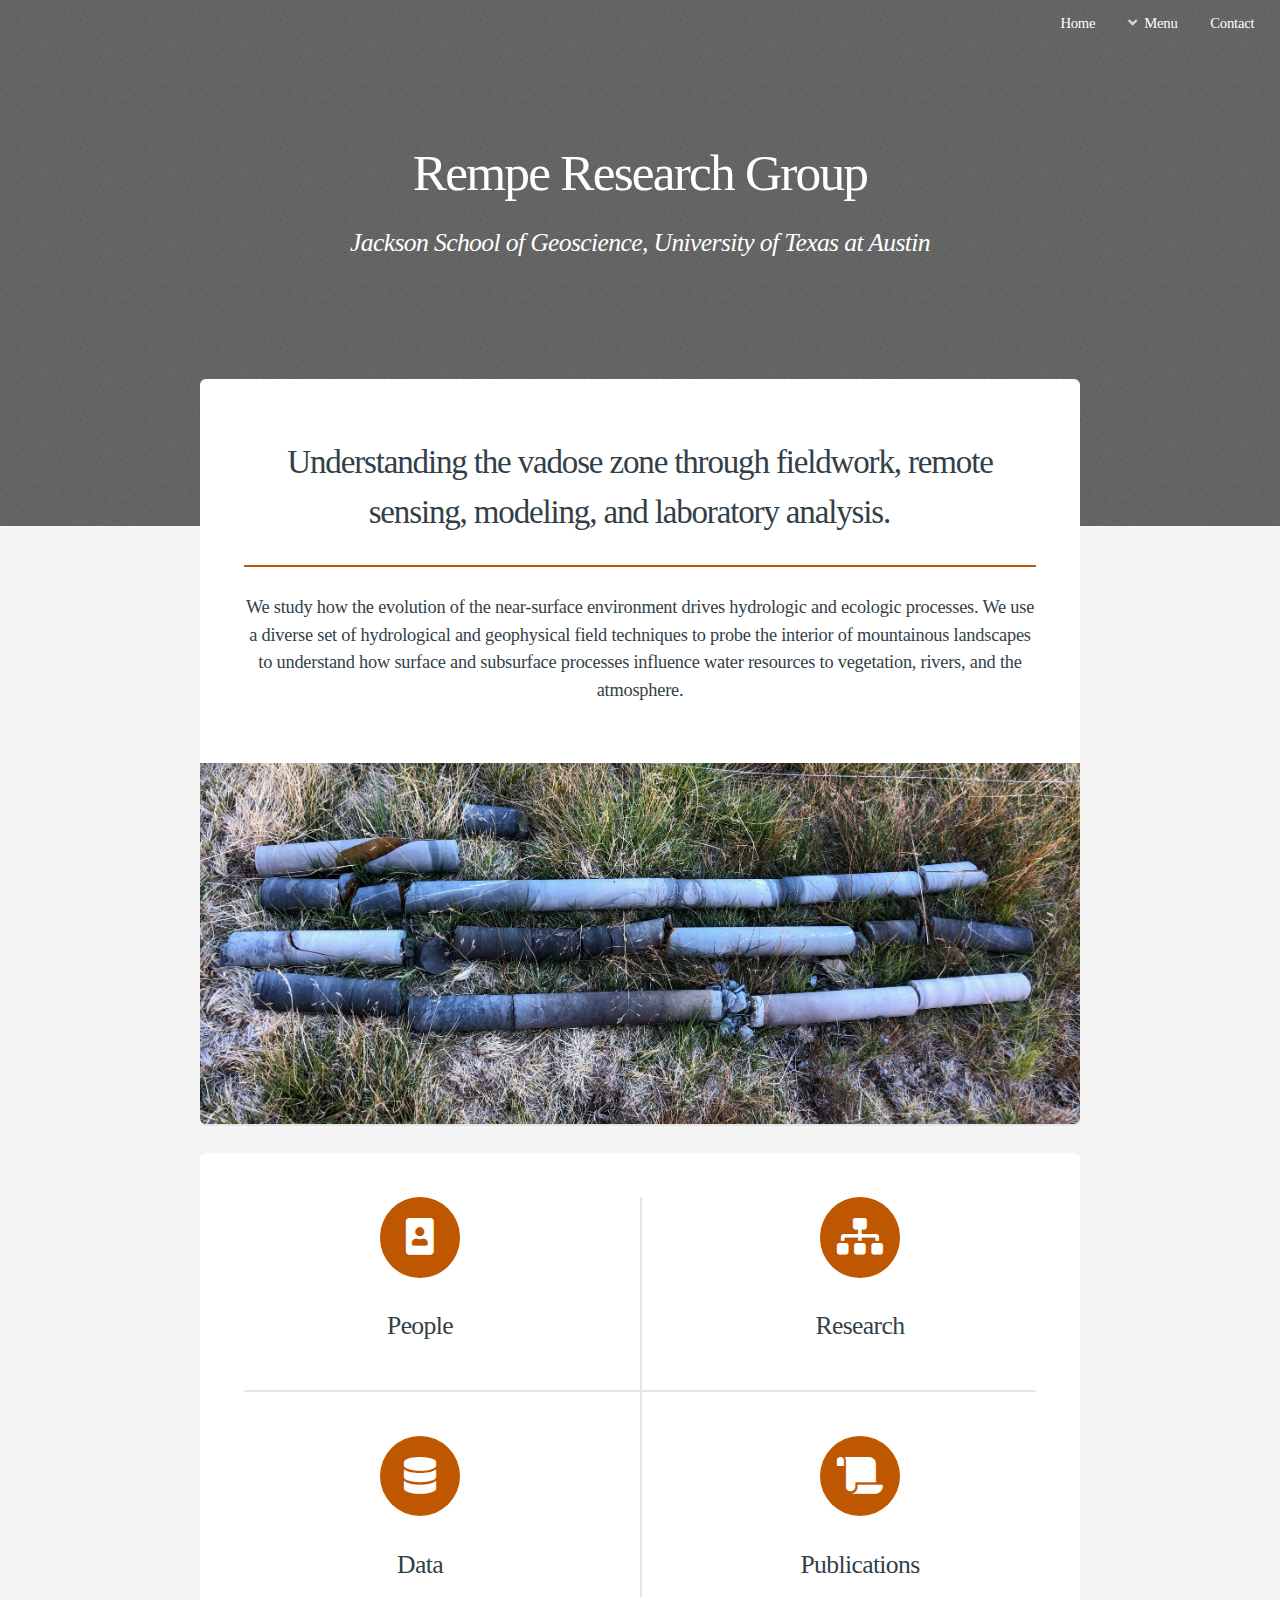
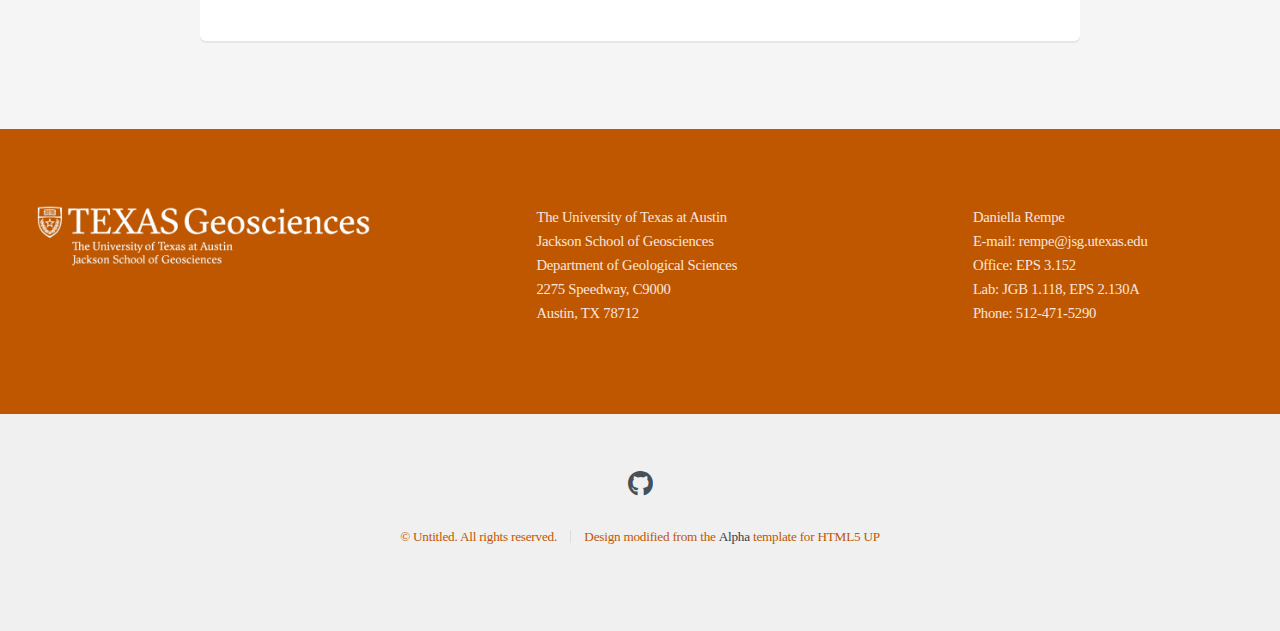
==== commit 7f56255d: "remove unnecessary icons" ====
--- a/index.html
+++ b/index.html
@@ -10,14 +10,14 @@
 		<meta charset="utf-8" />
 		<meta name="viewport" content="width=device-width, initial-scale=1, user-scalable=no" />
 		<link rel="stylesheet" href="assets/css/main.css" />
-		<link rel="icon" type="image/png" href="images/favicon-96x96.png" sizes="96x96">
+		<link rel="icon" type="image/png" href="images/cover_page/IMG_9608.jpeg" sizes="96x96">
 	</head>
 	<body class="landing is-preload">
 		<div id="page-wrapper">
 
 			<!-- Header -->
 				<header id="header" class="alt">
-					<h1><img src = "images/longhorn_Silhouette.svg"/></h1>
+					<h1><img src = "images/ut_logos/longhorn_Silhouette.svg"/></h1>
 					<nav id="nav">
 						<ul>
 							<li><a href="index.html">Home</a></li>
@@ -26,15 +26,8 @@
 								<ul>
 									<li><a href="people.html">People</a></li>
 									<li><a href="publications.html">Publications</a></li>
-									<li><a href="elements.html">Data</a></li>
-									<li>
-										<a href="research.html">Projects</a>
-										<ul>
-											<li><a href="#">Rock Moisture & Plants</a></li>
-											<li><a href="#">CZ Depth</a></li>
-											<li><a href="#">Fractured Rock Transport</a></li>
-											<li><a href="#">Geophysical Weathering</a></li>
-										</ul>
+									<li><a href="data.html">Data</a></li>
+									<li><a href="research.html">Projects</a>
 									</li>
 								</ul>
 							</li>
@@ -60,7 +53,7 @@
 							</h2>
 							<p>We study how the evolution of the near-surface environment drives hydrologic and ecologic processes. We use a diverse set of hydrological and geophysical field techniques to probe the interior of mountainous landscapes to understand how surface and subsurface processes influence water resources to vegetation, rivers, and the atmosphere.</p>
 						</header>
-						<span class="image featured"><img src="images/cores.jpeg" alt="" /></span>
+						<span class="image featured"><img src="images/cover_page/cores.jpeg" alt="" /></span>
 					</section>
 
 					<section class="box special features">
@@ -114,7 +107,7 @@
 				<section id="cta"><a name="Contact"></a>
 					<div class="row">
 						<div class="col-4 col-12-mobilep">
-							<span class="image fit"><img src="images/UT_JS_logo.png" alt=""/></span>
+							<span class="image fit"><img src="images/ut_logos/UT_JS_logo.png" alt=""/></span>
 						</div>
 						<div class="col-4 col-12-mobilep">
 							<br>
@@ -138,12 +131,14 @@
 			<!-- Footer -->
 				<footer id="footer">
 					<ul class="icons">
-						<li><a href="#" class="icon brands fa-twitter"><span class="label">Twitter</span></a></li>
+						<!-- <li><a href="#" class="icon brands fa-twitter"><span class="label">Twitter</span></a></li>
 						<li><a href="#" class="icon brands fa-facebook-f"><span class="label">Facebook</span></a></li>
 						<li><a href="#" class="icon brands fa-instagram"><span class="label">Instagram</span></a></li>
-						<li><a href="https://github.com/water-we-doing" class="icon brands fa-github"><span class="label">Github</span></a></li>
 						<li><a href="#" class="icon brands fa-dribbble"><span class="label">Dribbble</span></a></li>
 						<li><a href="#" class="icon brands fa-google-plus"><span class="label">Google+</span></a></li>
+						-->
+						<li><a href="#" class="icon brands fa-github"><span class="label">Github</span></a></li>
+						
 					</ul>
 					<ul class="copyright">
 						<li>&copy; Untitled. All rights reserved.</li><li>Design modified from the <strong>Alpha</strong> template for <a href="http://html5up.net">HTML5 UP</a></li>
